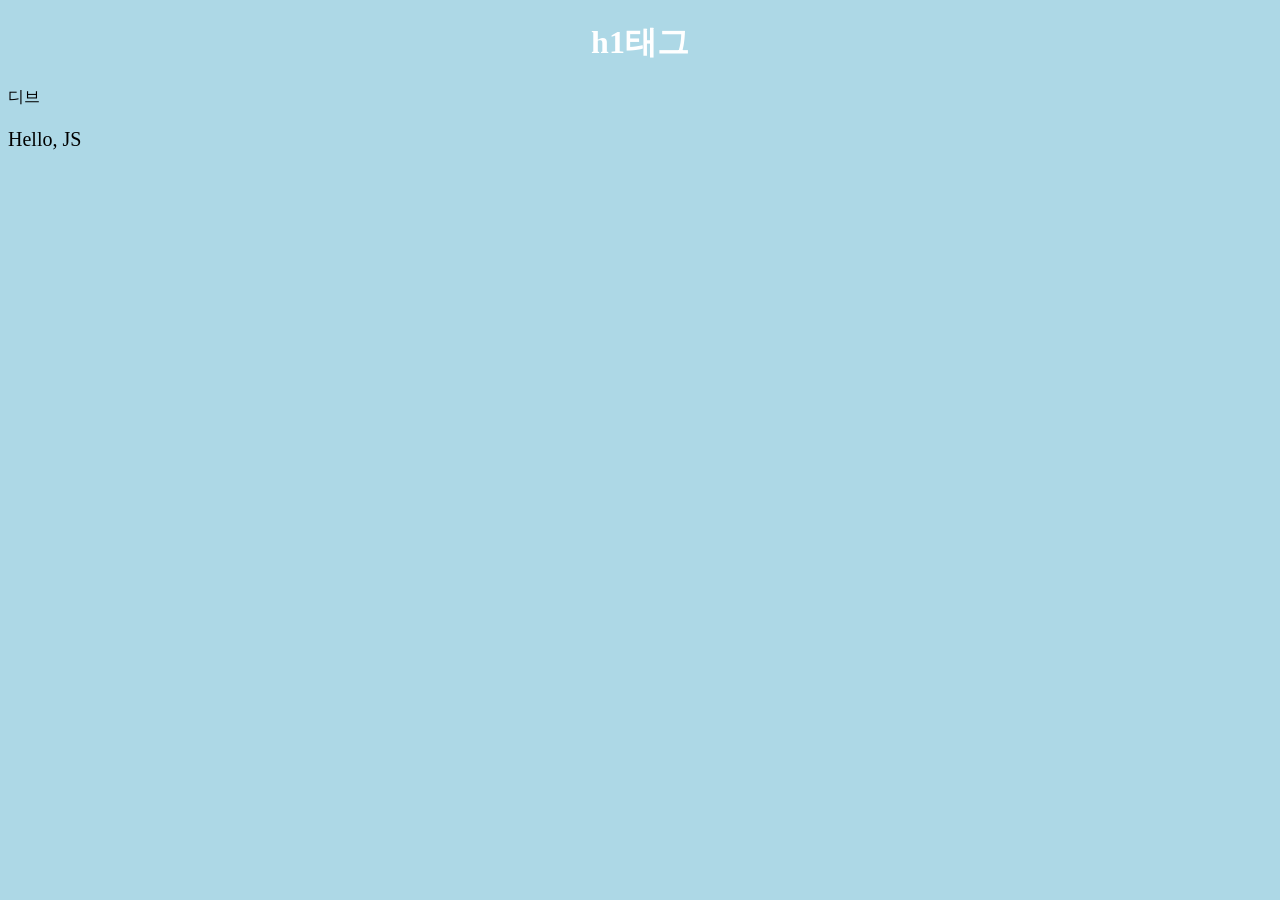
==== test/index.html @ 650f526e "for goorm testing" ====
<!DOCTYPE html>
<html lang = "ko">
  <head>
    <meta charset="utf-8">
    <link rel="stylesheet" href="./cs-style.css">
    <meta name="viewport" content="width=device-width, initial-scale=1.0">
  </head>
  <body>
    <h1>h1태그</h1>
    <div>디브</div>
    <p id = "main">여기에 내용</p>
    <script src = "index.js"> </script>
  </body>
</html>
---- test/cs-style.css ----
body {
    background-color: lightblue;
}

h1 {
    color: white;
    text-align: center;
}

p {
    font-family: verdana;
    font-size: 20px;
}
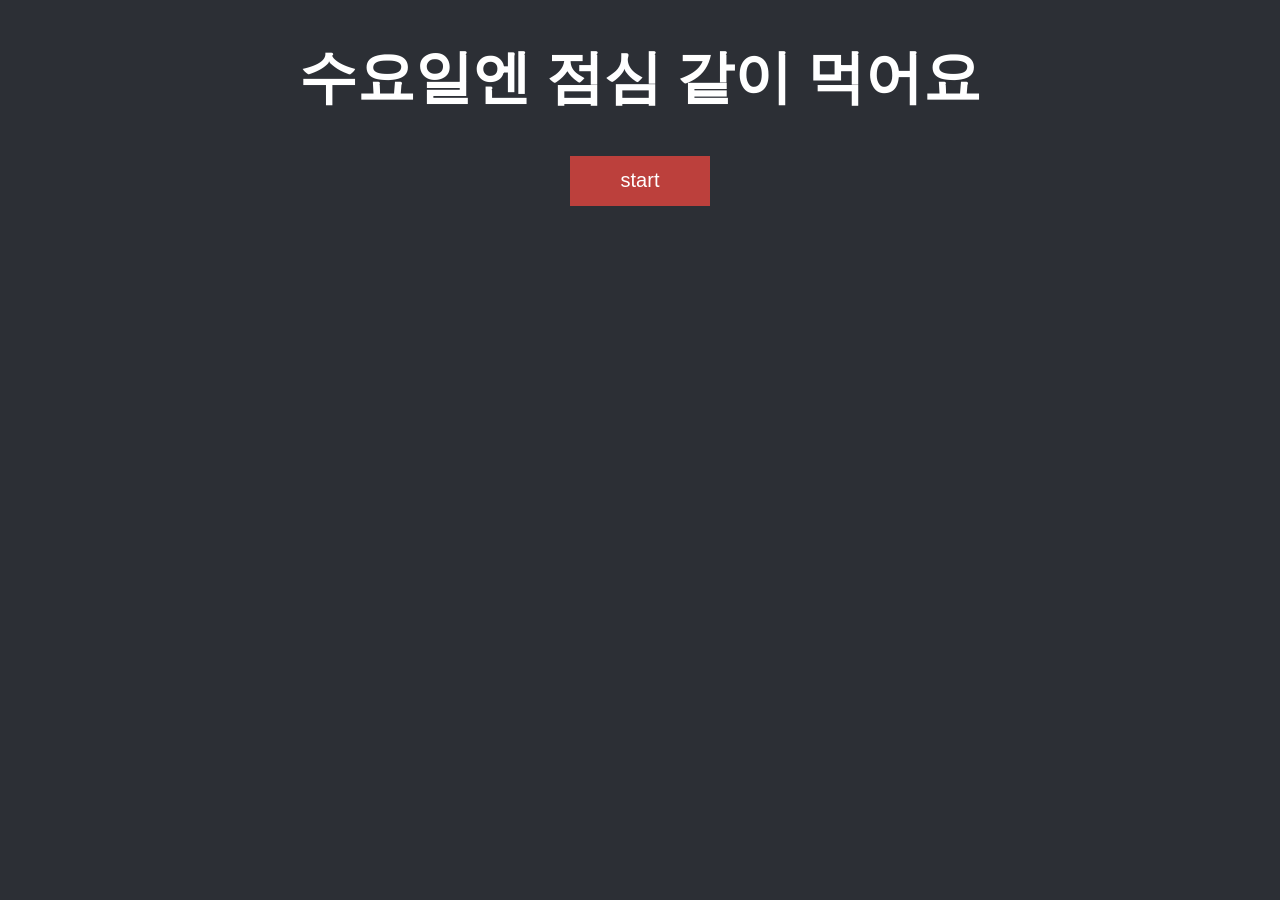
==== commit 847a58b5: "add lunchMem" ====
--- a/test/index.html
+++ b/test/index.html
@@ -2,13 +2,15 @@
 <html lang = "ko">
   <head>
     <meta charset="utf-8">
-    <link rel="stylesheet" href="./cs-style.css">
+    <link rel="stylesheet" href="./lunchMem.css">
     <meta name="viewport" content="width=device-width, initial-scale=1.0">
   </head>
   <body>
-    <h1>h1태그</h1>
-    <div>디브</div>
-    <p id = "main">여기에 내용</p>
-    <script src = "index.js"> </script>
+    <h1>수요일엔 점심 같이 먹어요</h1>
+      <button id = "btnStart" onclick="start();">start</button>
+  </br>
+</br>
+    <div id = "bar1"></div>
+    <script src = "./lunchMem.js"> </script>
   </body>
 </html>
--- a/test/lunchMem.css
+++ b/test/lunchMem.css
@@ -0,0 +1,54 @@
+body {
+    background-color: #2c2f35;
+    text-align: center;
+}
+
+h1 {
+    color: white;
+    text-align: center;
+    font-size: 58px;
+    /*font-style: oblique;*/
+}
+
+p {
+  background-color: #e29391;
+  color: white;
+  padding: 10px 10px;
+  font-size: 20px;
+  width: 600px;
+  height: 30px;
+}
+
+button {
+    background-color: #bc403c;
+    border: none;
+    color: white;
+    padding: 10px 10px;
+    text-align: center;
+    text-decoration: none;
+    display: inline-block;
+    font-size: 20px;
+    width: 140px;
+    height: 50px;
+}
+
+#bar1 {
+  background-color: #2c2f35;
+  text-align: center;
+  border: none;
+  color: white;
+  padding: 10px 10px;
+  text-align: center;
+  display: inline-block;
+  font-size: 20px;
+  width: 600px;
+  height: 10px;
+}
+
+#btnStart {
+  background-color: #bc403c; // red
+  border: none;
+  display: inline-block;
+  text-align: center;
+  color: white;
+}
